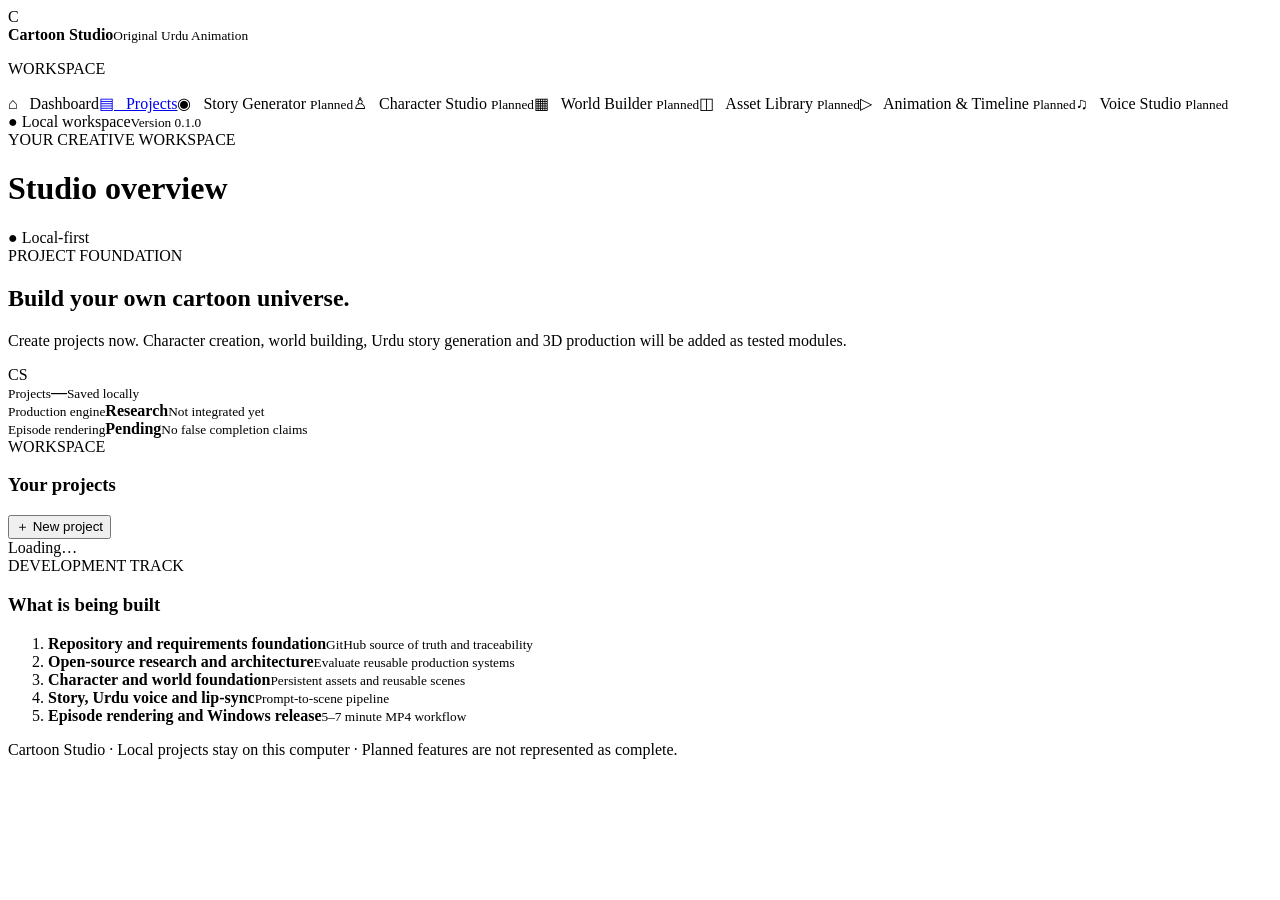
==== app/static/index.html @ 94e5c920 "feat: add local studio dashboard, project API and Windows CI" ====
<!doctype html><html lang="en"><head><meta charset="utf-8"><meta name="viewport" content="width=device-width,initial-scale=1"><meta name="theme-color" content="#10151d"><title>Cartoon Studio</title><link rel="stylesheet" href="/static/styles.css"></head><body><div class="shell"><aside class="sidebar"><div class="brand"><span class="mark">C</span><div><b>Cartoon Studio</b><small>Original Urdu Animation</small></div></div><p class="nav-label">WORKSPACE</p><nav><a class="active">⌂ &nbsp; Dashboard</a><a href="#projects">▤ &nbsp; Projects</a><a class="planned">◉ &nbsp; Story Generator <small>Planned</small></a><a class="planned">♙ &nbsp; Character Studio <small>Planned</small></a><a class="planned">▦ &nbsp; World Builder <small>Planned</small></a><a class="planned">◫ &nbsp; Asset Library <small>Planned</small></a><a class="planned">▷ &nbsp; Animation & Timeline <small>Planned</small></a><a class="planned">♫ &nbsp; Voice Studio <small>Planned</small></a></nav><div class="side-foot">● Local workspace<small>Version 0.1.0</small></div></aside><main><header><div><span class="eyebrow">YOUR CREATIVE WORKSPACE</span><h1>Studio overview</h1></div><span class="pill">● Local-first</span></header><section class="hero"><div><span class="eyebrow">PROJECT FOUNDATION</span><h2>Build your own cartoon universe.</h2><p>Create projects now. Character creation, world building, Urdu story generation and 3D production will be added as tested modules.</p></div><div class="hero-art" aria-hidden="true"><div class="orbit"></div><div class="core">CS</div><i></i><b></b></div></section><section class="stats"><article><small>Projects</small><strong id="project-count">—</strong><small>Saved locally</small></article><article><small>Production engine</small><strong class="state">Research</strong><small>Not integrated yet</small></article><article><small>Episode rendering</small><strong class="state">Pending</strong><small>No false completion claims</small></article></section><section class="columns"><article class="panel" id="projects"><div class="panel-head"><div><span class="eyebrow">WORKSPACE</span><h3>Your projects</h3></div><button id="new-project">＋ New project</button></div><div id="project-list" class="project-list">Loading…</div></article><article class="panel"><span class="eyebrow">DEVELOPMENT TRACK</span><h3>What is being built</h3><ol class="roadmap"><li class="done"><b>Repository and requirements foundation</b><small>GitHub source of truth and traceability</small></li><li class="active"><b>Open-source research and architecture</b><small>Evaluate reusable production systems</small></li><li><b>Character and world foundation</b><small>Persistent assets and reusable scenes</small></li><li><b>Story, Urdu voice and lip-sync</b><small>Prompt-to-scene pipeline</small></li><li><b>Episode rendering and Windows release</b><small>5–7 minute MP4 workflow</small></li></ol></article></section><footer>Cartoon Studio · Local projects stay on this computer · Planned features are not represented as complete.</footer></main></div><dialog id="project-dialog"><form id="project-form"><div class="dialog-head"><div><span class="eyebrow">NEW WORKSPACE</span><h2>Create a project</h2></div><button type="button" id="close-dialog" class="close">×</button></div><label>Project name<input id="project-name" maxlength="100" required placeholder="My Cartoon Universe"></label><label>Description<textarea id="project-description" maxlength="1000" rows="3" placeholder="What is this project about?"></textarea></label><p id="form-error" role="alert"></p><div class="actions"><button type="button" class="secondary" id="cancel-dialog">Cancel</button><button type="submit" id="create-project">Create project</button></div></form></dialog><script src="/static/app.js"></script></body></html>
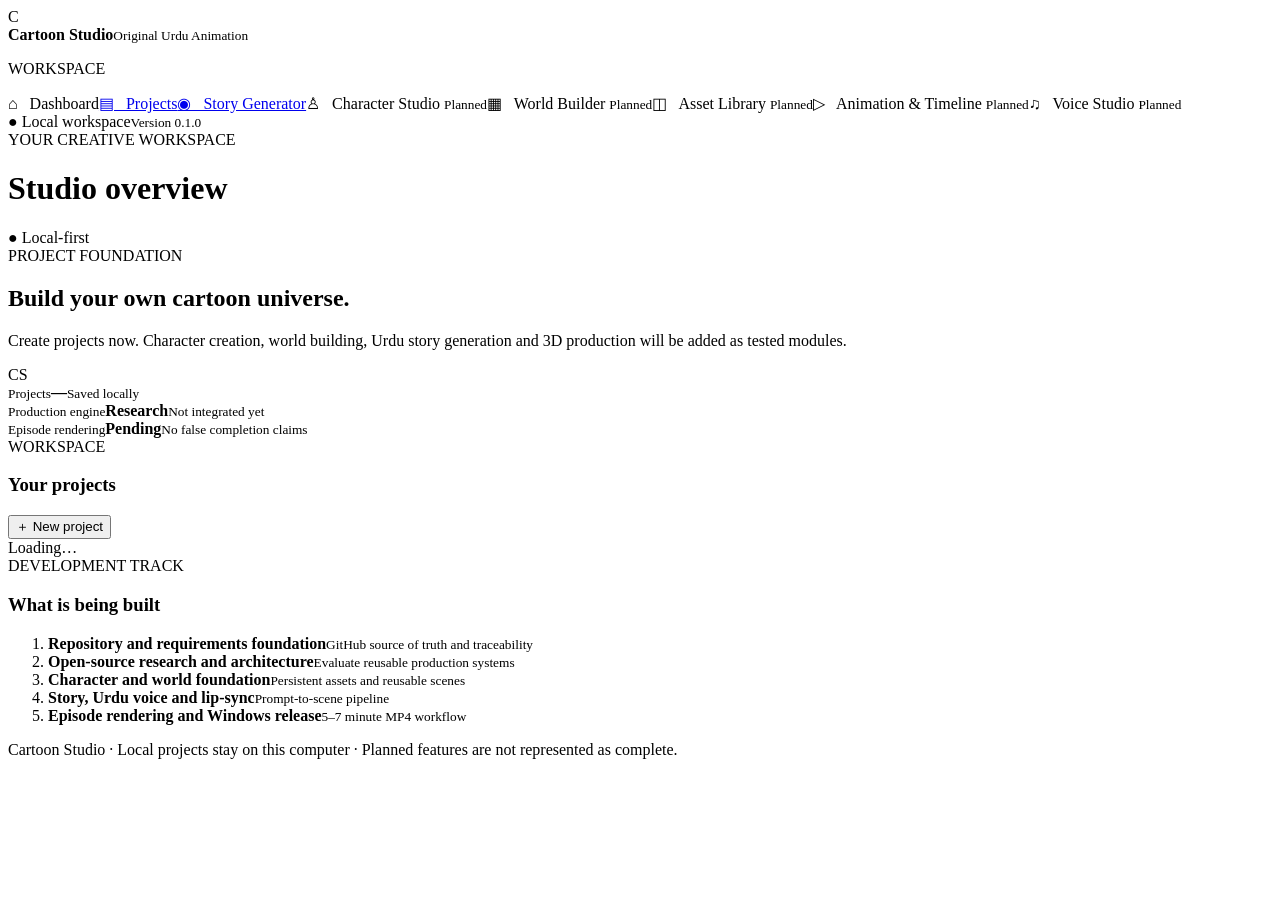
==== commit f54afccf: "feat: add local story prompt builder and JSON plan workflow" ====
--- a/app/static/index.html
+++ b/app/static/index.html
@@ -1 +1 @@
-<!doctype html><html lang="en"><head><meta charset="utf-8"><meta name="viewport" content="width=device-width,initial-scale=1"><meta name="theme-color" content="#10151d"><title>Cartoon Studio</title><link rel="stylesheet" href="/static/styles.css"></head><body><div class="shell"><aside class="sidebar"><div class="brand"><span class="mark">C</span><div><b>Cartoon Studio</b><small>Original Urdu Animation</small></div></div><p class="nav-label">WORKSPACE</p><nav><a class="active">⌂ &nbsp; Dashboard</a><a href="#projects">▤ &nbsp; Projects</a><a class="planned">◉ &nbsp; Story Generator <small>Planned</small></a><a class="planned">♙ &nbsp; Character Studio <small>Planned</small></a><a class="planned">▦ &nbsp; World Builder <small>Planned</small></a><a class="planned">◫ &nbsp; Asset Library <small>Planned</small></a><a class="planned">▷ &nbsp; Animation & Timeline <small>Planned</small></a><a class="planned">♫ &nbsp; Voice Studio <small>Planned</small></a></nav><div class="side-foot">● Local workspace<small>Version 0.1.0</small></div></aside><main><header><div><span class="eyebrow">YOUR CREATIVE WORKSPACE</span><h1>Studio overview</h1></div><span class="pill">● Local-first</span></header><section class="hero"><div><span class="eyebrow">PROJECT FOUNDATION</span><h2>Build your own cartoon universe.</h2><p>Create projects now. Character creation, world building, Urdu story generation and 3D production will be added as tested modules.</p></div><div class="hero-art" aria-hidden="true"><div class="orbit"></div><div class="core">CS</div><i></i><b></b></div></section><section class="stats"><article><small>Projects</small><strong id="project-count">—</strong><small>Saved locally</small></article><article><small>Production engine</small><strong class="state">Research</strong><small>Not integrated yet</small></article><article><small>Episode rendering</small><strong class="state">Pending</strong><small>No false completion claims</small></article></section><section class="columns"><article class="panel" id="projects"><div class="panel-head"><div><span class="eyebrow">WORKSPACE</span><h3>Your projects</h3></div><button id="new-project">＋ New project</button></div><div id="project-list" class="project-list">Loading…</div></article><article class="panel"><span class="eyebrow">DEVELOPMENT TRACK</span><h3>What is being built</h3><ol class="roadmap"><li class="done"><b>Repository and requirements foundation</b><small>GitHub source of truth and traceability</small></li><li class="active"><b>Open-source research and architecture</b><small>Evaluate reusable production systems</small></li><li><b>Character and world foundation</b><small>Persistent assets and reusable scenes</small></li><li><b>Story, Urdu voice and lip-sync</b><small>Prompt-to-scene pipeline</small></li><li><b>Episode rendering and Windows release</b><small>5–7 minute MP4 workflow</small></li></ol></article></section><footer>Cartoon Studio · Local projects stay on this computer · Planned features are not represented as complete.</footer></main></div><dialog id="project-dialog"><form id="project-form"><div class="dialog-head"><div><span class="eyebrow">NEW WORKSPACE</span><h2>Create a project</h2></div><button type="button" id="close-dialog" class="close">×</button></div><label>Project name<input id="project-name" maxlength="100" required placeholder="My Cartoon Universe"></label><label>Description<textarea id="project-description" maxlength="1000" rows="3" placeholder="What is this project about?"></textarea></label><p id="form-error" role="alert"></p><div class="actions"><button type="button" class="secondary" id="cancel-dialog">Cancel</button><button type="submit" id="create-project">Create project</button></div></form></dialog><script src="/static/app.js"></script></body></html>+<!doctype html><html lang="en"><head><meta charset="utf-8"><meta name="viewport" content="width=device-width,initial-scale=1"><meta name="theme-color" content="#10151d"><title>Cartoon Studio</title><link rel="stylesheet" href="/static/styles.css"></head><body><div class="shell"><aside class="sidebar"><div class="brand"><span class="mark">C</span><div><b>Cartoon Studio</b><small>Original Urdu Animation</small></div></div><p class="nav-label">WORKSPACE</p><nav><a class="active">⌂ &nbsp; Dashboard</a><a href="#projects">▤ &nbsp; Projects</a><a href="/story">◉ &nbsp; Story Generator</a><a class="planned">♙ &nbsp; Character Studio <small>Planned</small></a><a class="planned">▦ &nbsp; World Builder <small>Planned</small></a><a class="planned">◫ &nbsp; Asset Library <small>Planned</small></a><a class="planned">▷ &nbsp; Animation & Timeline <small>Planned</small></a><a class="planned">♫ &nbsp; Voice Studio <small>Planned</small></a></nav><div class="side-foot">● Local workspace<small>Version 0.1.0</small></div></aside><main><header><div><span class="eyebrow">YOUR CREATIVE WORKSPACE</span><h1>Studio overview</h1></div><span class="pill">● Local-first</span></header><section class="hero"><div><span class="eyebrow">PROJECT FOUNDATION</span><h2>Build your own cartoon universe.</h2><p>Create projects now. Character creation, world building, Urdu story generation and 3D production will be added as tested modules.</p></div><div class="hero-art" aria-hidden="true"><div class="orbit"></div><div class="core">CS</div><i></i><b></b></div></section><section class="stats"><article><small>Projects</small><strong id="project-count">—</strong><small>Saved locally</small></article><article><small>Production engine</small><strong class="state">Research</strong><small>Not integrated yet</small></article><article><small>Episode rendering</small><strong class="state">Pending</strong><small>No false completion claims</small></article></section><section class="columns"><article class="panel" id="projects"><div class="panel-head"><div><span class="eyebrow">WORKSPACE</span><h3>Your projects</h3></div><button id="new-project">＋ New project</button></div><div id="project-list" class="project-list">Loading…</div></article><article class="panel"><span class="eyebrow">DEVELOPMENT TRACK</span><h3>What is being built</h3><ol class="roadmap"><li class="done"><b>Repository and requirements foundation</b><small>GitHub source of truth and traceability</small></li><li class="active"><b>Open-source research and architecture</b><small>Evaluate reusable production systems</small></li><li><b>Character and world foundation</b><small>Persistent assets and reusable scenes</small></li><li><b>Story, Urdu voice and lip-sync</b><small>Prompt-to-scene pipeline</small></li><li><b>Episode rendering and Windows release</b><small>5–7 minute MP4 workflow</small></li></ol></article></section><footer>Cartoon Studio · Local projects stay on this computer · Planned features are not represented as complete.</footer></main></div><dialog id="project-dialog"><form id="project-form"><div class="dialog-head"><div><span class="eyebrow">NEW WORKSPACE</span><h2>Create a project</h2></div><button type="button" id="close-dialog" class="close">×</button></div><label>Project name<input id="project-name" maxlength="100" required placeholder="My Cartoon Universe"></label><label>Description<textarea id="project-description" maxlength="1000" rows="3" placeholder="What is this project about?"></textarea></label><p id="form-error" role="alert"></p><div class="actions"><button type="button" class="secondary" id="cancel-dialog">Cancel</button><button type="submit" id="create-project">Create project</button></div></form></dialog><script src="/static/app.js"></script></body></html>
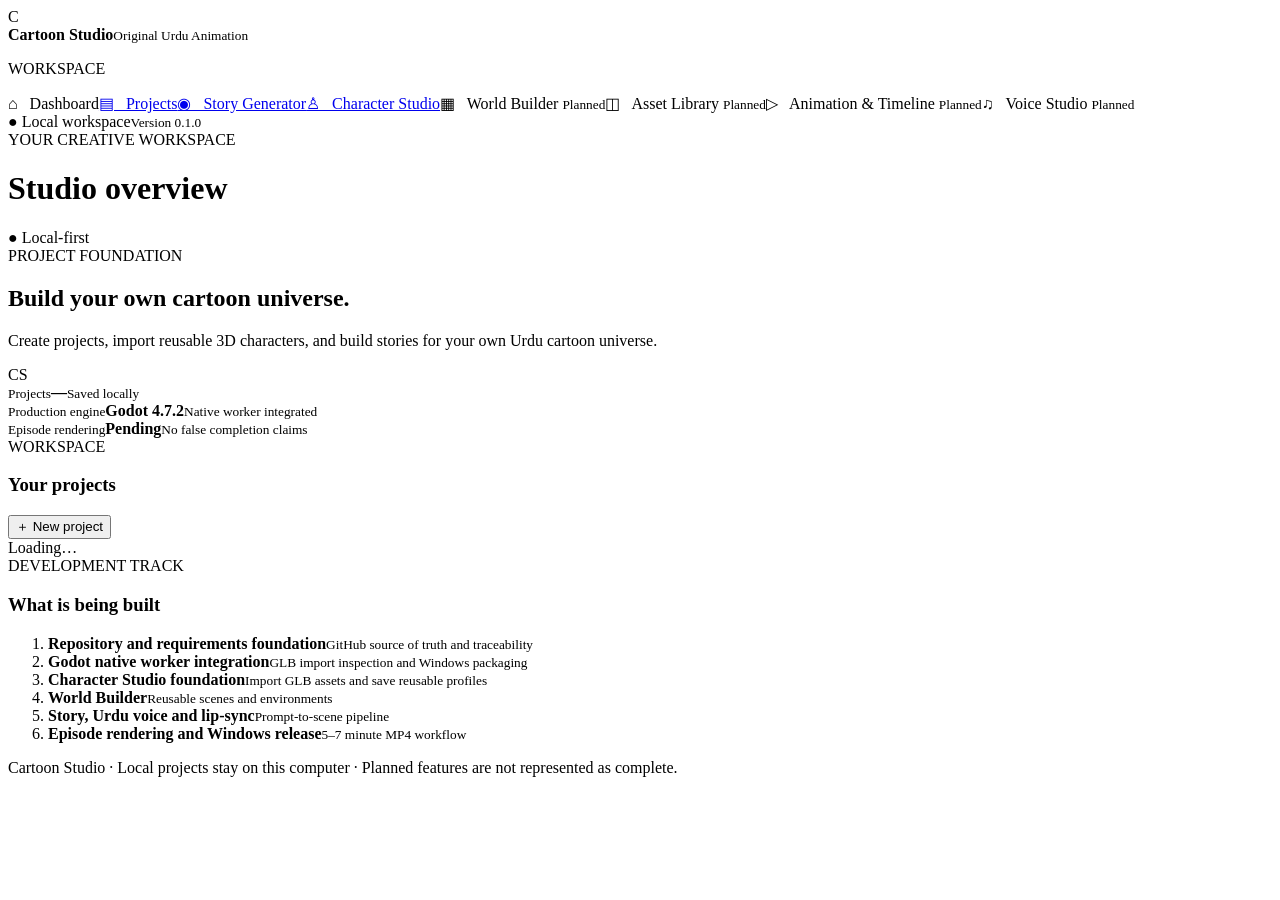
==== commit e0bbffca: "feat: add GLB character import and persistent Character Studio profiles" ====
--- a/app/static/index.html
+++ b/app/static/index.html
@@ -1 +1 @@
-<!doctype html><html lang="en"><head><meta charset="utf-8"><meta name="viewport" content="width=device-width,initial-scale=1"><meta name="theme-color" content="#10151d"><title>Cartoon Studio</title><link rel="stylesheet" href="/static/styles.css"></head><body><div class="shell"><aside class="sidebar"><div class="brand"><span class="mark">C</span><div><b>Cartoon Studio</b><small>Original Urdu Animation</small></div></div><p class="nav-label">WORKSPACE</p><nav><a class="active">⌂ &nbsp; Dashboard</a><a href="#projects">▤ &nbsp; Projects</a><a href="/story">◉ &nbsp; Story Generator</a><a class="planned">♙ &nbsp; Character Studio <small>Planned</small></a><a class="planned">▦ &nbsp; World Builder <small>Planned</small></a><a class="planned">◫ &nbsp; Asset Library <small>Planned</small></a><a class="planned">▷ &nbsp; Animation & Timeline <small>Planned</small></a><a class="planned">♫ &nbsp; Voice Studio <small>Planned</small></a></nav><div class="side-foot">● Local workspace<small>Version 0.1.0</small></div></aside><main><header><div><span class="eyebrow">YOUR CREATIVE WORKSPACE</span><h1>Studio overview</h1></div><span class="pill">● Local-first</span></header><section class="hero"><div><span class="eyebrow">PROJECT FOUNDATION</span><h2>Build your own cartoon universe.</h2><p>Create projects now. Character creation, world building, Urdu story generation and 3D production will be added as tested modules.</p></div><div class="hero-art" aria-hidden="true"><div class="orbit"></div><div class="core">CS</div><i></i><b></b></div></section><section class="stats"><article><small>Projects</small><strong id="project-count">—</strong><small>Saved locally</small></article><article><small>Production engine</small><strong class="state">Research</strong><small>Not integrated yet</small></article><article><small>Episode rendering</small><strong class="state">Pending</strong><small>No false completion claims</small></article></section><section class="columns"><article class="panel" id="projects"><div class="panel-head"><div><span class="eyebrow">WORKSPACE</span><h3>Your projects</h3></div><button id="new-project">＋ New project</button></div><div id="project-list" class="project-list">Loading…</div></article><article class="panel"><span class="eyebrow">DEVELOPMENT TRACK</span><h3>What is being built</h3><ol class="roadmap"><li class="done"><b>Repository and requirements foundation</b><small>GitHub source of truth and traceability</small></li><li class="active"><b>Open-source research and architecture</b><small>Evaluate reusable production systems</small></li><li><b>Character and world foundation</b><small>Persistent assets and reusable scenes</small></li><li><b>Story, Urdu voice and lip-sync</b><small>Prompt-to-scene pipeline</small></li><li><b>Episode rendering and Windows release</b><small>5–7 minute MP4 workflow</small></li></ol></article></section><footer>Cartoon Studio · Local projects stay on this computer · Planned features are not represented as complete.</footer></main></div><dialog id="project-dialog"><form id="project-form"><div class="dialog-head"><div><span class="eyebrow">NEW WORKSPACE</span><h2>Create a project</h2></div><button type="button" id="close-dialog" class="close">×</button></div><label>Project name<input id="project-name" maxlength="100" required placeholder="My Cartoon Universe"></label><label>Description<textarea id="project-description" maxlength="1000" rows="3" placeholder="What is this project about?"></textarea></label><p id="form-error" role="alert"></p><div class="actions"><button type="button" class="secondary" id="cancel-dialog">Cancel</button><button type="submit" id="create-project">Create project</button></div></form></dialog><script src="/static/app.js"></script></body></html>+<!doctype html><html lang="en"><head><meta charset="utf-8"><meta name="viewport" content="width=device-width,initial-scale=1"><meta name="theme-color" content="#10151d"><title>Cartoon Studio</title><link rel="stylesheet" href="/static/styles.css"></head><body><div class="shell"><aside class="sidebar"><div class="brand"><span class="mark">C</span><div><b>Cartoon Studio</b><small>Original Urdu Animation</small></div></div><p class="nav-label">WORKSPACE</p><nav><a class="active">⌂ &nbsp; Dashboard</a><a href="#projects">▤ &nbsp; Projects</a><a href="/story">◉ &nbsp; Story Generator</a><a href="/characters">♙ &nbsp; Character Studio</a><a class="planned">▦ &nbsp; World Builder <small>Planned</small></a><a class="planned">◫ &nbsp; Asset Library <small>Planned</small></a><a class="planned">▷ &nbsp; Animation & Timeline <small>Planned</small></a><a class="planned">♫ &nbsp; Voice Studio <small>Planned</small></a></nav><div class="side-foot">● Local workspace<small>Version 0.1.0</small></div></aside><main><header><div><span class="eyebrow">YOUR CREATIVE WORKSPACE</span><h1>Studio overview</h1></div><span class="pill">● Local-first</span></header><section class="hero"><div><span class="eyebrow">PROJECT FOUNDATION</span><h2>Build your own cartoon universe.</h2><p>Create projects, import reusable 3D characters, and build stories for your own Urdu cartoon universe.</p></div><div class="hero-art" aria-hidden="true"><div class="orbit"></div><div class="core">CS</div><i></i><b></b></div></section><section class="stats"><article><small>Projects</small><strong id="project-count">—</strong><small>Saved locally</small></article><article><small>Production engine</small><strong class="state">Godot 4.7.2</strong><small>Native worker integrated</small></article><article><small>Episode rendering</small><strong class="state">Pending</strong><small>No false completion claims</small></article></section><section class="columns"><article class="panel" id="projects"><div class="panel-head"><div><span class="eyebrow">WORKSPACE</span><h3>Your projects</h3></div><button id="new-project">＋ New project</button></div><div id="project-list" class="project-list">Loading…</div></article><article class="panel"><span class="eyebrow">DEVELOPMENT TRACK</span><h3>What is being built</h3><ol class="roadmap"><li class="done"><b>Repository and requirements foundation</b><small>GitHub source of truth and traceability</small></li><li class="done"><b>Godot native worker integration</b><small>GLB import inspection and Windows packaging</small></li><li class="active"><b>Character Studio foundation</b><small>Import GLB assets and save reusable profiles</small></li><li><b>World Builder</b><small>Reusable scenes and environments</small></li><li><b>Story, Urdu voice and lip-sync</b><small>Prompt-to-scene pipeline</small></li><li><b>Episode rendering and Windows release</b><small>5–7 minute MP4 workflow</small></li></ol></article></section><footer>Cartoon Studio · Local projects stay on this computer · Planned features are not represented as complete.</footer></main></div><dialog id="project-dialog"><form id="project-form"><div class="dialog-head"><div><span class="eyebrow">NEW WORKSPACE</span><h2>Create a project</h2></div><button type="button" id="close-dialog" class="close">×</button></div><label>Project name<input id="project-name" maxlength="100" required placeholder="My Cartoon Universe"></label><label>Description<textarea id="project-description" maxlength="1000" rows="3" placeholder="What is this project about?"></textarea></label><p id="form-error" role="alert"></p><div class="actions"><button type="button" class="secondary" id="cancel-dialog">Cancel</button><button type="submit" id="create-project">Create project</button></div></form></dialog><script src="/static/app.js"></script></body></html>
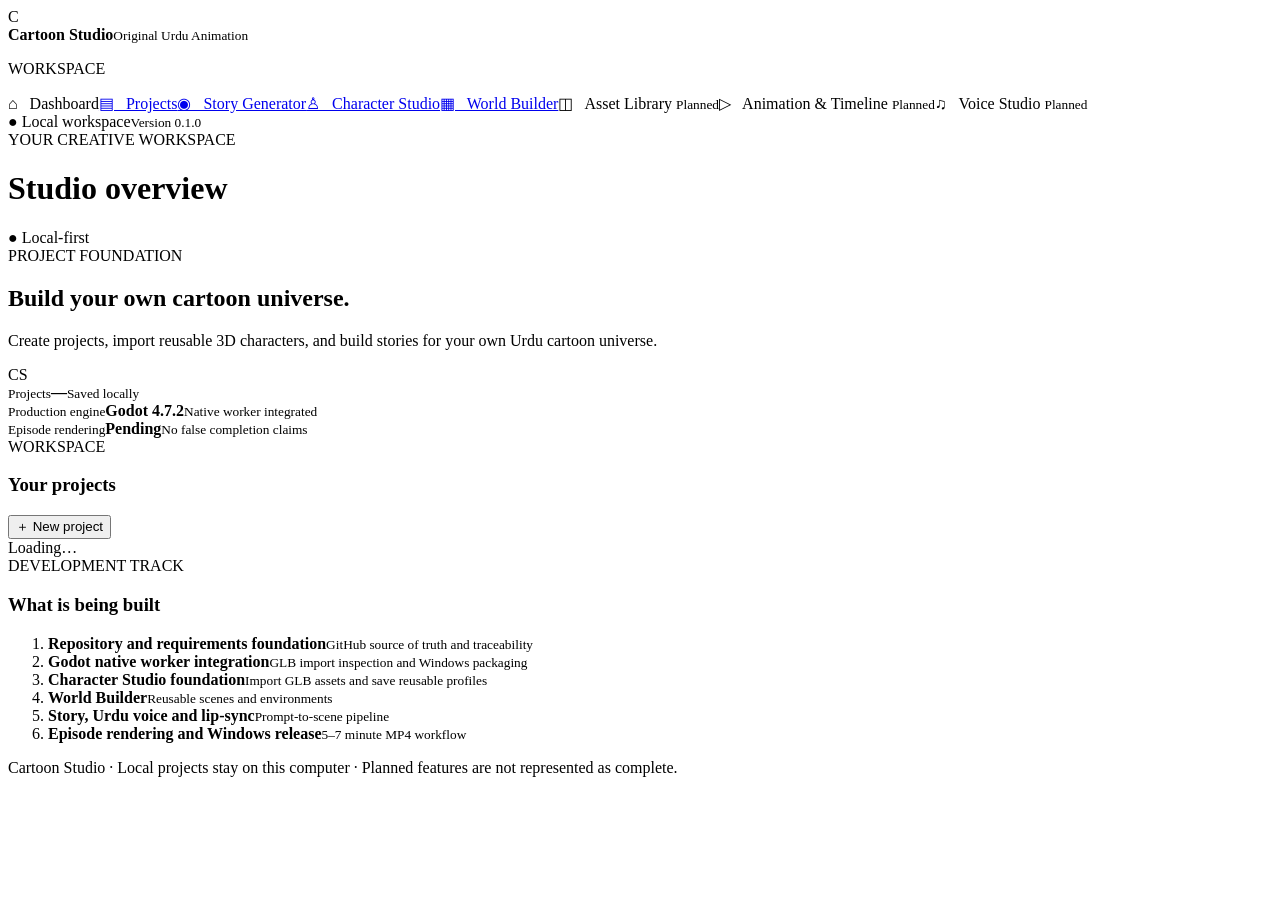
==== commit 50fb92fe: "feat: add persistent project world layouts API" ====
--- a/app/static/index.html
+++ b/app/static/index.html
@@ -1 +1 @@
-<!doctype html><html lang="en"><head><meta charset="utf-8"><meta name="viewport" content="width=device-width,initial-scale=1"><meta name="theme-color" content="#10151d"><title>Cartoon Studio</title><link rel="stylesheet" href="/static/styles.css"></head><body><div class="shell"><aside class="sidebar"><div class="brand"><span class="mark">C</span><div><b>Cartoon Studio</b><small>Original Urdu Animation</small></div></div><p class="nav-label">WORKSPACE</p><nav><a class="active">⌂ &nbsp; Dashboard</a><a href="#projects">▤ &nbsp; Projects</a><a href="/story">◉ &nbsp; Story Generator</a><a href="/characters">♙ &nbsp; Character Studio</a><a class="planned">▦ &nbsp; World Builder <small>Planned</small></a><a class="planned">◫ &nbsp; Asset Library <small>Planned</small></a><a class="planned">▷ &nbsp; Animation & Timeline <small>Planned</small></a><a class="planned">♫ &nbsp; Voice Studio <small>Planned</small></a></nav><div class="side-foot">● Local workspace<small>Version 0.1.0</small></div></aside><main><header><div><span class="eyebrow">YOUR CREATIVE WORKSPACE</span><h1>Studio overview</h1></div><span class="pill">● Local-first</span></header><section class="hero"><div><span class="eyebrow">PROJECT FOUNDATION</span><h2>Build your own cartoon universe.</h2><p>Create projects, import reusable 3D characters, and build stories for your own Urdu cartoon universe.</p></div><div class="hero-art" aria-hidden="true"><div class="orbit"></div><div class="core">CS</div><i></i><b></b></div></section><section class="stats"><article><small>Projects</small><strong id="project-count">—</strong><small>Saved locally</small></article><article><small>Production engine</small><strong class="state">Godot 4.7.2</strong><small>Native worker integrated</small></article><article><small>Episode rendering</small><strong class="state">Pending</strong><small>No false completion claims</small></article></section><section class="columns"><article class="panel" id="projects"><div class="panel-head"><div><span class="eyebrow">WORKSPACE</span><h3>Your projects</h3></div><button id="new-project">＋ New project</button></div><div id="project-list" class="project-list">Loading…</div></article><article class="panel"><span class="eyebrow">DEVELOPMENT TRACK</span><h3>What is being built</h3><ol class="roadmap"><li class="done"><b>Repository and requirements foundation</b><small>GitHub source of truth and traceability</small></li><li class="done"><b>Godot native worker integration</b><small>GLB import inspection and Windows packaging</small></li><li class="active"><b>Character Studio foundation</b><small>Import GLB assets and save reusable profiles</small></li><li><b>World Builder</b><small>Reusable scenes and environments</small></li><li><b>Story, Urdu voice and lip-sync</b><small>Prompt-to-scene pipeline</small></li><li><b>Episode rendering and Windows release</b><small>5–7 minute MP4 workflow</small></li></ol></article></section><footer>Cartoon Studio · Local projects stay on this computer · Planned features are not represented as complete.</footer></main></div><dialog id="project-dialog"><form id="project-form"><div class="dialog-head"><div><span class="eyebrow">NEW WORKSPACE</span><h2>Create a project</h2></div><button type="button" id="close-dialog" class="close">×</button></div><label>Project name<input id="project-name" maxlength="100" required placeholder="My Cartoon Universe"></label><label>Description<textarea id="project-description" maxlength="1000" rows="3" placeholder="What is this project about?"></textarea></label><p id="form-error" role="alert"></p><div class="actions"><button type="button" class="secondary" id="cancel-dialog">Cancel</button><button type="submit" id="create-project">Create project</button></div></form></dialog><script src="/static/app.js"></script></body></html>+<!doctype html><html lang="en"><head><meta charset="utf-8"><meta name="viewport" content="width=device-width,initial-scale=1"><meta name="theme-color" content="#10151d"><title>Cartoon Studio</title><link rel="stylesheet" href="/static/styles.css"></head><body><div class="shell"><aside class="sidebar"><div class="brand"><span class="mark">C</span><div><b>Cartoon Studio</b><small>Original Urdu Animation</small></div></div><p class="nav-label">WORKSPACE</p><nav><a class="active">⌂ &nbsp; Dashboard</a><a href="#projects">▤ &nbsp; Projects</a><a href="/story">◉ &nbsp; Story Generator</a><a href="/characters">♙ &nbsp; Character Studio</a><a href="/worlds">▦ &nbsp; World Builder</a><a class="planned">◫ &nbsp; Asset Library <small>Planned</small></a><a class="planned">▷ &nbsp; Animation & Timeline <small>Planned</small></a><a class="planned">♫ &nbsp; Voice Studio <small>Planned</small></a></nav><div class="side-foot">● Local workspace<small>Version 0.1.0</small></div></aside><main><header><div><span class="eyebrow">YOUR CREATIVE WORKSPACE</span><h1>Studio overview</h1></div><span class="pill">● Local-first</span></header><section class="hero"><div><span class="eyebrow">PROJECT FOUNDATION</span><h2>Build your own cartoon universe.</h2><p>Create projects, import reusable 3D characters, and build stories for your own Urdu cartoon universe.</p></div><div class="hero-art" aria-hidden="true"><div class="orbit"></div><div class="core">CS</div><i></i><b></b></div></section><section class="stats"><article><small>Projects</small><strong id="project-count">—</strong><small>Saved locally</small></article><article><small>Production engine</small><strong class="state">Godot 4.7.2</strong><small>Native worker integrated</small></article><article><small>Episode rendering</small><strong class="state">Pending</strong><small>No false completion claims</small></article></section><section class="columns"><article class="panel" id="projects"><div class="panel-head"><div><span class="eyebrow">WORKSPACE</span><h3>Your projects</h3></div><button id="new-project">＋ New project</button></div><div id="project-list" class="project-list">Loading…</div></article><article class="panel"><span class="eyebrow">DEVELOPMENT TRACK</span><h3>What is being built</h3><ol class="roadmap"><li class="done"><b>Repository and requirements foundation</b><small>GitHub source of truth and traceability</small></li><li class="done"><b>Godot native worker integration</b><small>GLB import inspection and Windows packaging</small></li><li class="active"><b>Character Studio foundation</b><small>Import GLB assets and save reusable profiles</small></li><li><b>World Builder</b><small>Reusable scenes and environments</small></li><li><b>Story, Urdu voice and lip-sync</b><small>Prompt-to-scene pipeline</small></li><li><b>Episode rendering and Windows release</b><small>5–7 minute MP4 workflow</small></li></ol></article></section><footer>Cartoon Studio · Local projects stay on this computer · Planned features are not represented as complete.</footer></main></div><dialog id="project-dialog"><form id="project-form"><div class="dialog-head"><div><span class="eyebrow">NEW WORKSPACE</span><h2>Create a project</h2></div><button type="button" id="close-dialog" class="close">×</button></div><label>Project name<input id="project-name" maxlength="100" required placeholder="My Cartoon Universe"></label><label>Description<textarea id="project-description" maxlength="1000" rows="3" placeholder="What is this project about?"></textarea></label><p id="form-error" role="alert"></p><div class="actions"><button type="button" class="secondary" id="cancel-dialog">Cancel</button><button type="submit" id="create-project">Create project</button></div></form></dialog><script src="/static/app.js"></script></body></html>
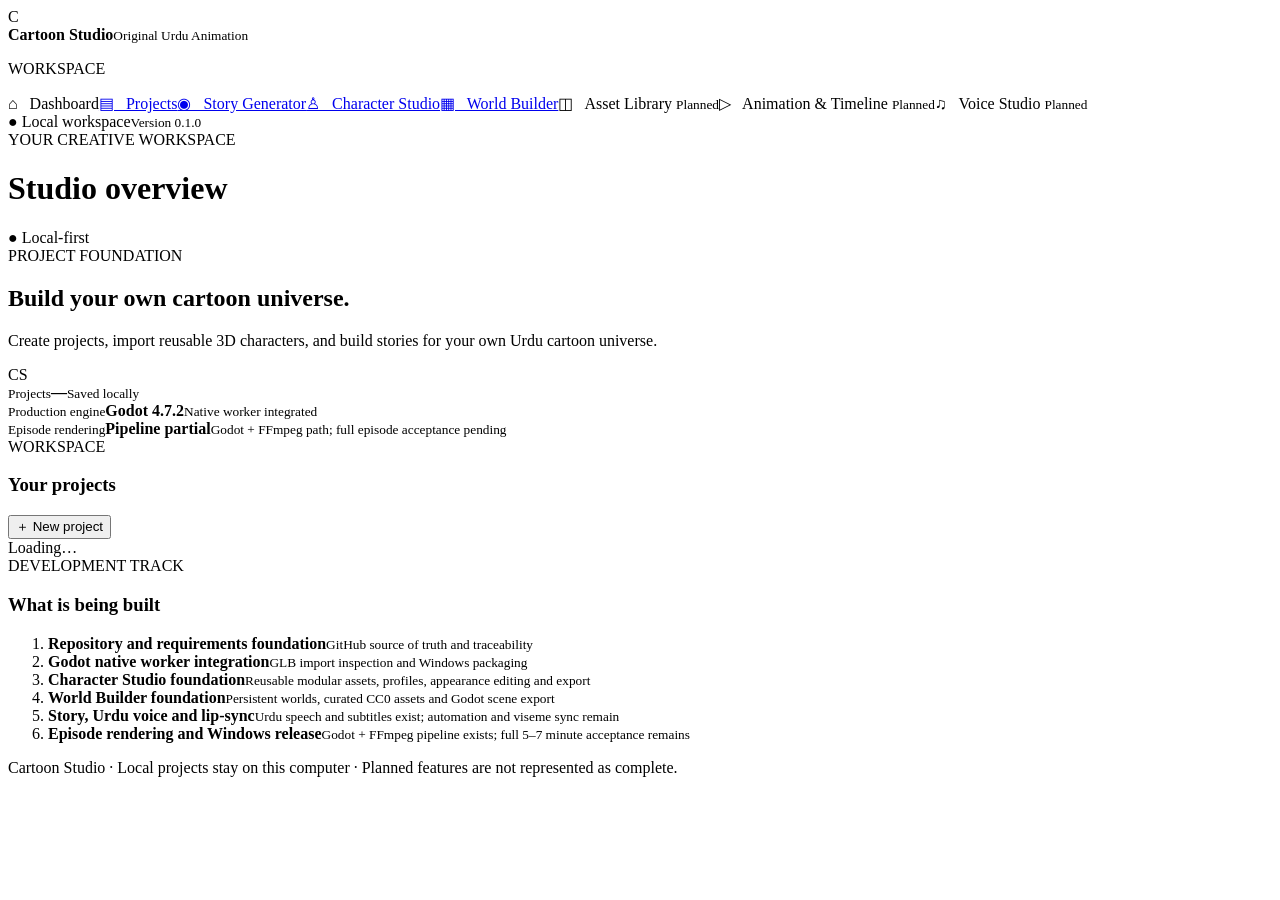
==== commit 49516e57: "Align dashboard roadmap with implemented production foundations" ====
--- a/app/static/index.html
+++ b/app/static/index.html
@@ -1 +1 @@
-<!doctype html><html lang="en"><head><meta charset="utf-8"><meta name="viewport" content="width=device-width,initial-scale=1"><meta name="theme-color" content="#10151d"><title>Cartoon Studio</title><link rel="stylesheet" href="/static/styles.css"></head><body><div class="shell"><aside class="sidebar"><div class="brand"><span class="mark">C</span><div><b>Cartoon Studio</b><small>Original Urdu Animation</small></div></div><p class="nav-label">WORKSPACE</p><nav><a class="active">⌂ &nbsp; Dashboard</a><a href="#projects">▤ &nbsp; Projects</a><a href="/story">◉ &nbsp; Story Generator</a><a href="/characters">♙ &nbsp; Character Studio</a><a href="/worlds">▦ &nbsp; World Builder</a><a class="planned">◫ &nbsp; Asset Library <small>Planned</small></a><a class="planned">▷ &nbsp; Animation & Timeline <small>Planned</small></a><a class="planned">♫ &nbsp; Voice Studio <small>Planned</small></a></nav><div class="side-foot">● Local workspace<small>Version 0.1.0</small></div></aside><main><header><div><span class="eyebrow">YOUR CREATIVE WORKSPACE</span><h1>Studio overview</h1></div><span class="pill">● Local-first</span></header><section class="hero"><div><span class="eyebrow">PROJECT FOUNDATION</span><h2>Build your own cartoon universe.</h2><p>Create projects, import reusable 3D characters, and build stories for your own Urdu cartoon universe.</p></div><div class="hero-art" aria-hidden="true"><div class="orbit"></div><div class="core">CS</div><i></i><b></b></div></section><section class="stats"><article><small>Projects</small><strong id="project-count">—</strong><small>Saved locally</small></article><article><small>Production engine</small><strong class="state">Godot 4.7.2</strong><small>Native worker integrated</small></article><article><small>Episode rendering</small><strong class="state">Pending</strong><small>No false completion claims</small></article></section><section class="columns"><article class="panel" id="projects"><div class="panel-head"><div><span class="eyebrow">WORKSPACE</span><h3>Your projects</h3></div><button id="new-project">＋ New project</button></div><div id="project-list" class="project-list">Loading…</div></article><article class="panel"><span class="eyebrow">DEVELOPMENT TRACK</span><h3>What is being built</h3><ol class="roadmap"><li class="done"><b>Repository and requirements foundation</b><small>GitHub source of truth and traceability</small></li><li class="done"><b>Godot native worker integration</b><small>GLB import inspection and Windows packaging</small></li><li class="active"><b>Character Studio foundation</b><small>Import GLB assets and save reusable profiles</small></li><li><b>World Builder</b><small>Reusable scenes and environments</small></li><li><b>Story, Urdu voice and lip-sync</b><small>Prompt-to-scene pipeline</small></li><li><b>Episode rendering and Windows release</b><small>5–7 minute MP4 workflow</small></li></ol></article></section><footer>Cartoon Studio · Local projects stay on this computer · Planned features are not represented as complete.</footer></main></div><dialog id="project-dialog"><form id="project-form"><div class="dialog-head"><div><span class="eyebrow">NEW WORKSPACE</span><h2>Create a project</h2></div><button type="button" id="close-dialog" class="close">×</button></div><label>Project name<input id="project-name" maxlength="100" required placeholder="My Cartoon Universe"></label><label>Description<textarea id="project-description" maxlength="1000" rows="3" placeholder="What is this project about?"></textarea></label><p id="form-error" role="alert"></p><div class="actions"><button type="button" class="secondary" id="cancel-dialog">Cancel</button><button type="submit" id="create-project">Create project</button></div></form></dialog><script src="/static/app.js"></script></body></html>+<!doctype html><html lang="en"><head><meta charset="utf-8"><meta name="viewport" content="width=device-width,initial-scale=1"><meta name="theme-color" content="#10151d"><title>Cartoon Studio</title><link rel="stylesheet" href="/static/styles.css"></head><body><div class="shell"><aside class="sidebar"><div class="brand"><span class="mark">C</span><div><b>Cartoon Studio</b><small>Original Urdu Animation</small></div></div><p class="nav-label">WORKSPACE</p><nav><a class="active">⌂ &nbsp; Dashboard</a><a href="#projects">▤ &nbsp; Projects</a><a href="/story">◉ &nbsp; Story Generator</a><a href="/characters">♙ &nbsp; Character Studio</a><a href="/worlds">▦ &nbsp; World Builder</a><a class="planned">◫ &nbsp; Asset Library <small>Planned</small></a><a class="planned">▷ &nbsp; Animation & Timeline <small>Planned</small></a><a class="planned">♫ &nbsp; Voice Studio <small>Planned</small></a></nav><div class="side-foot">● Local workspace<small>Version 0.1.0</small></div></aside><main><header><div><span class="eyebrow">YOUR CREATIVE WORKSPACE</span><h1>Studio overview</h1></div><span class="pill">● Local-first</span></header><section class="hero"><div><span class="eyebrow">PROJECT FOUNDATION</span><h2>Build your own cartoon universe.</h2><p>Create projects, import reusable 3D characters, and build stories for your own Urdu cartoon universe.</p></div><div class="hero-art" aria-hidden="true"><div class="orbit"></div><div class="core">CS</div><i></i><b></b></div></section><section class="stats"><article><small>Projects</small><strong id="project-count">—</strong><small>Saved locally</small></article><article><small>Production engine</small><strong class="state">Godot 4.7.2</strong><small>Native worker integrated</small></article><article><small>Episode rendering</small><strong class="state">Pipeline partial</strong><small>Godot + FFmpeg path; full episode acceptance pending</small></article></section><section class="columns"><article class="panel" id="projects"><div class="panel-head"><div><span class="eyebrow">WORKSPACE</span><h3>Your projects</h3></div><button id="new-project">＋ New project</button></div><div id="project-list" class="project-list">Loading…</div></article><article class="panel"><span class="eyebrow">DEVELOPMENT TRACK</span><h3>What is being built</h3><ol class="roadmap"><li class="done"><b>Repository and requirements foundation</b><small>GitHub source of truth and traceability</small></li><li class="done"><b>Godot native worker integration</b><small>GLB import inspection and Windows packaging</small></li><li class="done"><b>Character Studio foundation</b><small>Reusable modular assets, profiles, appearance editing and export</small></li><li class="done"><b>World Builder foundation</b><small>Persistent worlds, curated CC0 assets and Godot scene export</small></li><li class="active"><b>Story, Urdu voice and lip-sync</b><small>Urdu speech and subtitles exist; automation and viseme sync remain</small></li><li class="active"><b>Episode rendering and Windows release</b><small>Godot + FFmpeg pipeline exists; full 5–7 minute acceptance remains</small></li></ol></article></section><footer>Cartoon Studio · Local projects stay on this computer · Planned features are not represented as complete.</footer></main></div><dialog id="project-dialog"><form id="project-form"><div class="dialog-head"><div><span class="eyebrow">NEW WORKSPACE</span><h2>Create a project</h2></div><button type="button" id="close-dialog" class="close">×</button></div><label>Project name<input id="project-name" maxlength="100" required placeholder="My Cartoon Universe"></label><label>Description<textarea id="project-description" maxlength="1000" rows="3" placeholder="What is this project about?"></textarea></label><p id="form-error" role="alert"></p><div class="actions"><button type="button" class="secondary" id="cancel-dialog">Cancel</button><button type="submit" id="create-project">Create project</button></div></form></dialog><script src="/static/app.js"></script></body></html>
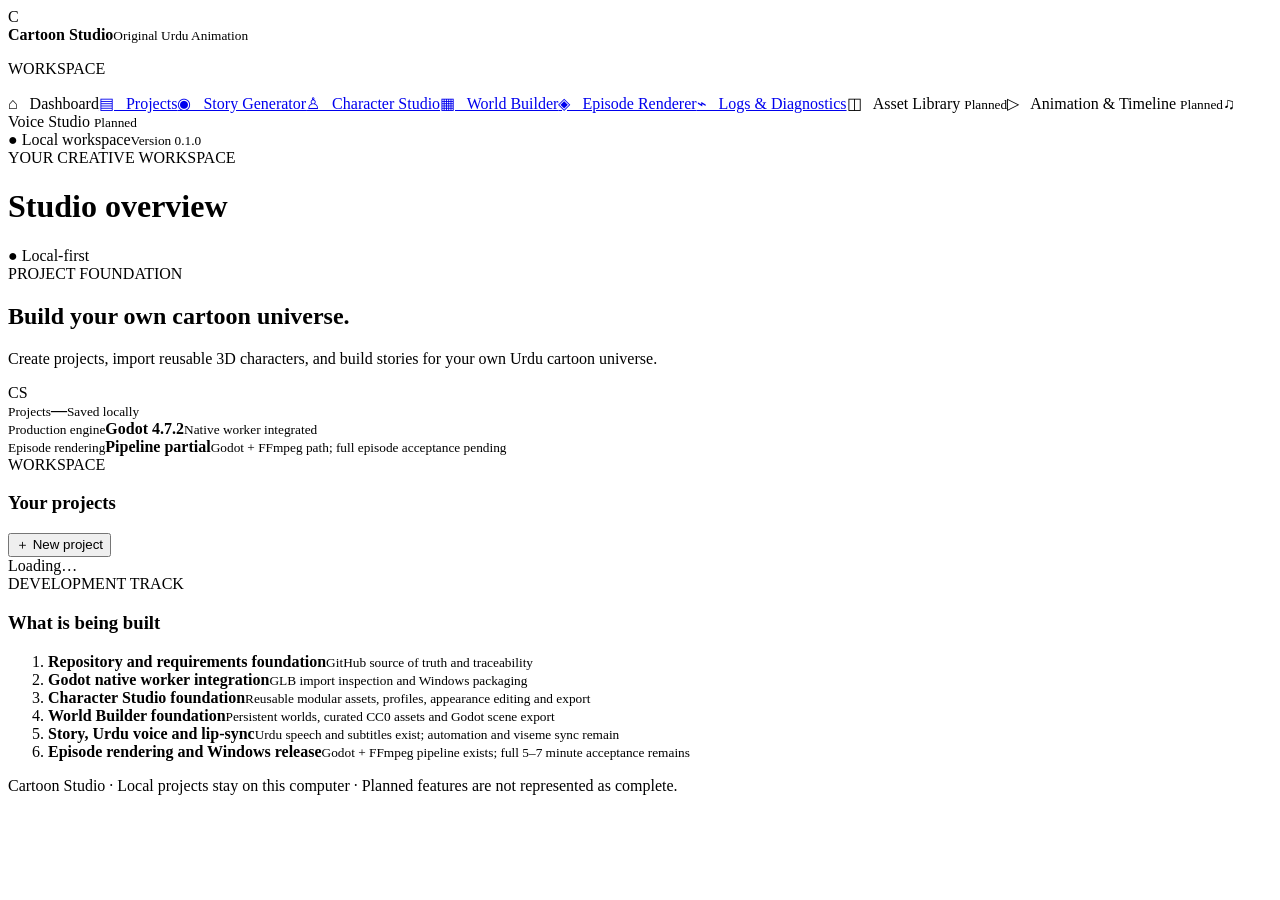
==== commit 4fbeb9c3: "Add the Episode Renderer and Logs workspaces and a recorded-line control The background worker, job " ====
--- a/app/static/index.html
+++ b/app/static/index.html
@@ -1 +1 @@
-<!doctype html><html lang="en"><head><meta charset="utf-8"><meta name="viewport" content="width=device-width,initial-scale=1"><meta name="theme-color" content="#10151d"><title>Cartoon Studio</title><link rel="stylesheet" href="/static/styles.css"></head><body><div class="shell"><aside class="sidebar"><div class="brand"><span class="mark">C</span><div><b>Cartoon Studio</b><small>Original Urdu Animation</small></div></div><p class="nav-label">WORKSPACE</p><nav><a class="active">⌂ &nbsp; Dashboard</a><a href="#projects">▤ &nbsp; Projects</a><a href="/story">◉ &nbsp; Story Generator</a><a href="/characters">♙ &nbsp; Character Studio</a><a href="/worlds">▦ &nbsp; World Builder</a><a class="planned">◫ &nbsp; Asset Library <small>Planned</small></a><a class="planned">▷ &nbsp; Animation & Timeline <small>Planned</small></a><a class="planned">♫ &nbsp; Voice Studio <small>Planned</small></a></nav><div class="side-foot">● Local workspace<small>Version 0.1.0</small></div></aside><main><header><div><span class="eyebrow">YOUR CREATIVE WORKSPACE</span><h1>Studio overview</h1></div><span class="pill">● Local-first</span></header><section class="hero"><div><span class="eyebrow">PROJECT FOUNDATION</span><h2>Build your own cartoon universe.</h2><p>Create projects, import reusable 3D characters, and build stories for your own Urdu cartoon universe.</p></div><div class="hero-art" aria-hidden="true"><div class="orbit"></div><div class="core">CS</div><i></i><b></b></div></section><section class="stats"><article><small>Projects</small><strong id="project-count">—</strong><small>Saved locally</small></article><article><small>Production engine</small><strong class="state">Godot 4.7.2</strong><small>Native worker integrated</small></article><article><small>Episode rendering</small><strong class="state">Pipeline partial</strong><small>Godot + FFmpeg path; full episode acceptance pending</small></article></section><section class="columns"><article class="panel" id="projects"><div class="panel-head"><div><span class="eyebrow">WORKSPACE</span><h3>Your projects</h3></div><button id="new-project">＋ New project</button></div><div id="project-list" class="project-list">Loading…</div></article><article class="panel"><span class="eyebrow">DEVELOPMENT TRACK</span><h3>What is being built</h3><ol class="roadmap"><li class="done"><b>Repository and requirements foundation</b><small>GitHub source of truth and traceability</small></li><li class="done"><b>Godot native worker integration</b><small>GLB import inspection and Windows packaging</small></li><li class="done"><b>Character Studio foundation</b><small>Reusable modular assets, profiles, appearance editing and export</small></li><li class="done"><b>World Builder foundation</b><small>Persistent worlds, curated CC0 assets and Godot scene export</small></li><li class="active"><b>Story, Urdu voice and lip-sync</b><small>Urdu speech and subtitles exist; automation and viseme sync remain</small></li><li class="active"><b>Episode rendering and Windows release</b><small>Godot + FFmpeg pipeline exists; full 5–7 minute acceptance remains</small></li></ol></article></section><footer>Cartoon Studio · Local projects stay on this computer · Planned features are not represented as complete.</footer></main></div><dialog id="project-dialog"><form id="project-form"><div class="dialog-head"><div><span class="eyebrow">NEW WORKSPACE</span><h2>Create a project</h2></div><button type="button" id="close-dialog" class="close">×</button></div><label>Project name<input id="project-name" maxlength="100" required placeholder="My Cartoon Universe"></label><label>Description<textarea id="project-description" maxlength="1000" rows="3" placeholder="What is this project about?"></textarea></label><p id="form-error" role="alert"></p><div class="actions"><button type="button" class="secondary" id="cancel-dialog">Cancel</button><button type="submit" id="create-project">Create project</button></div></form></dialog><script src="/static/app.js"></script></body></html>+<!doctype html><html lang="en"><head><meta charset="utf-8"><meta name="viewport" content="width=device-width,initial-scale=1"><meta name="theme-color" content="#10151d"><title>Cartoon Studio</title><link rel="stylesheet" href="/static/styles.css"></head><body><div class="shell"><aside class="sidebar"><div class="brand"><span class="mark">C</span><div><b>Cartoon Studio</b><small>Original Urdu Animation</small></div></div><p class="nav-label">WORKSPACE</p><nav><a class="active">⌂ &nbsp; Dashboard</a><a href="#projects">▤ &nbsp; Projects</a><a href="/story">◉ &nbsp; Story Generator</a><a href="/characters">♙ &nbsp; Character Studio</a><a href="/worlds">▦ &nbsp; World Builder</a><a href="/renderer">◈ &nbsp; Episode Renderer</a><a href="/logs">⌁ &nbsp; Logs &amp; Diagnostics</a><a class="planned">◫ &nbsp; Asset Library <small>Planned</small></a><a class="planned">▷ &nbsp; Animation & Timeline <small>Planned</small></a><a class="planned">♫ &nbsp; Voice Studio <small>Planned</small></a></nav><div class="side-foot">● Local workspace<small>Version 0.1.0</small></div></aside><main><header><div><span class="eyebrow">YOUR CREATIVE WORKSPACE</span><h1>Studio overview</h1></div><span class="pill">● Local-first</span></header><section class="hero"><div><span class="eyebrow">PROJECT FOUNDATION</span><h2>Build your own cartoon universe.</h2><p>Create projects, import reusable 3D characters, and build stories for your own Urdu cartoon universe.</p></div><div class="hero-art" aria-hidden="true"><div class="orbit"></div><div class="core">CS</div><i></i><b></b></div></section><section class="stats"><article><small>Projects</small><strong id="project-count">—</strong><small>Saved locally</small></article><article><small>Production engine</small><strong class="state">Godot 4.7.2</strong><small>Native worker integrated</small></article><article><small>Episode rendering</small><strong class="state">Pipeline partial</strong><small>Godot + FFmpeg path; full episode acceptance pending</small></article></section><section class="columns"><article class="panel" id="projects"><div class="panel-head"><div><span class="eyebrow">WORKSPACE</span><h3>Your projects</h3></div><button id="new-project">＋ New project</button></div><div id="project-list" class="project-list">Loading…</div></article><article class="panel"><span class="eyebrow">DEVELOPMENT TRACK</span><h3>What is being built</h3><ol class="roadmap"><li class="done"><b>Repository and requirements foundation</b><small>GitHub source of truth and traceability</small></li><li class="done"><b>Godot native worker integration</b><small>GLB import inspection and Windows packaging</small></li><li class="done"><b>Character Studio foundation</b><small>Reusable modular assets, profiles, appearance editing and export</small></li><li class="done"><b>World Builder foundation</b><small>Persistent worlds, curated CC0 assets and Godot scene export</small></li><li class="active"><b>Story, Urdu voice and lip-sync</b><small>Urdu speech and subtitles exist; automation and viseme sync remain</small></li><li class="active"><b>Episode rendering and Windows release</b><small>Godot + FFmpeg pipeline exists; full 5–7 minute acceptance remains</small></li></ol></article></section><footer>Cartoon Studio · Local projects stay on this computer · Planned features are not represented as complete.</footer></main></div><dialog id="project-dialog"><form id="project-form"><div class="dialog-head"><div><span class="eyebrow">NEW WORKSPACE</span><h2>Create a project</h2></div><button type="button" id="close-dialog" class="close">×</button></div><label>Project name<input id="project-name" maxlength="100" required placeholder="My Cartoon Universe"></label><label>Description<textarea id="project-description" maxlength="1000" rows="3" placeholder="What is this project about?"></textarea></label><p id="form-error" role="alert"></p><div class="actions"><button type="button" class="secondary" id="cancel-dialog">Cancel</button><button type="submit" id="create-project">Create project</button></div></form></dialog><script src="/static/app.js"></script></body></html>
